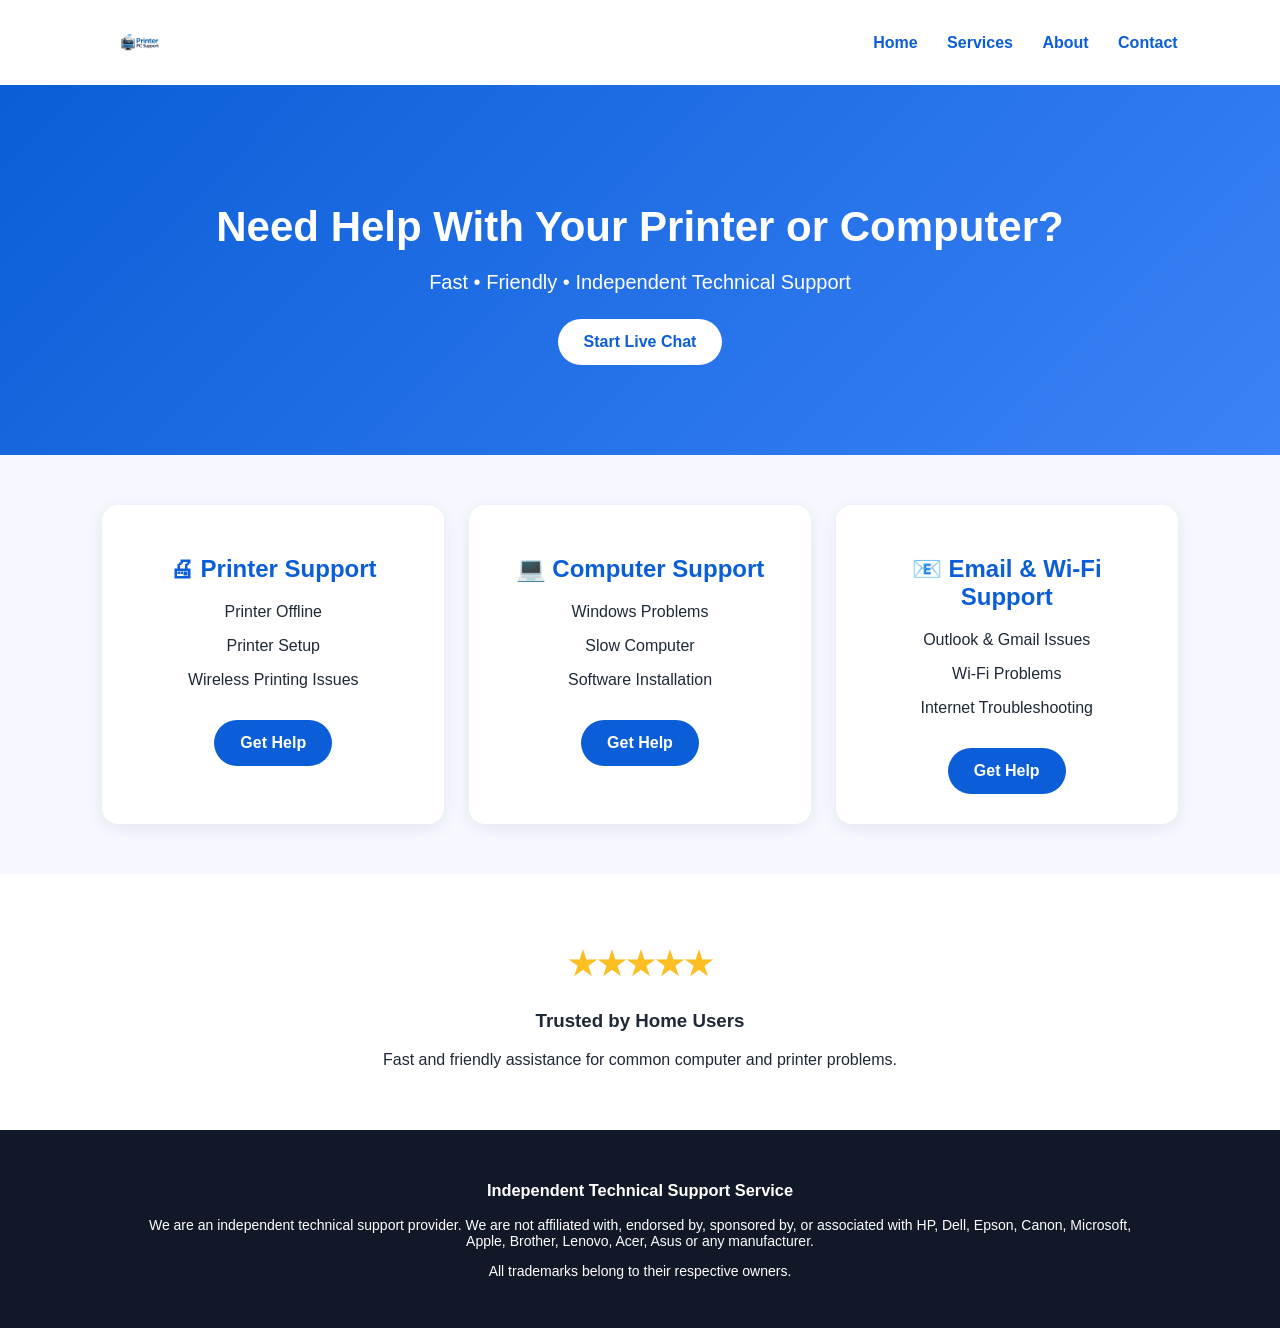
==== index.html @ ed14a3e2 "Redesign homepage" ====
<!DOCTYPE html>
<html>
<head>
    <title>Printer PC Support</title>
    <link rel="stylesheet" href="style.css">
</head>
<body>

<nav>
    <img src="images/logo.png" alt="Printer PC Support Logo" class="logo">
    <div>
        <a href="#">Home</a>
        <a href="#">Services</a>
        <a href="#">About</a>
        <a href="#">Contact</a>
    </div>
</nav>

<header class="hero">
    <h1>Need Help With Your Printer or Computer?</h1>
    <p>Fast • Friendly • Independent Technical Support</p>
    <button>Start Live Chat</button>
</header>

<section class="services">
    <div class="card">
        <h2>🖨 Printer Support</h2>
        <p>Printer Offline</p>
        <p>Printer Setup</p>
        <p>Wireless Printing Issues</p>
        <button>Get Help</button>
    </div>

    <div class="card">
        <h2>💻 Computer Support</h2>
        <p>Windows Problems</p>
        <p>Slow Computer</p>
        <p>Software Installation</p>
        <button>Get Help</button>
    </div>

    <div class="card">
        <h2>📧 Email & Wi-Fi Support</h2>
        <p>Outlook & Gmail Issues</p>
        <p>Wi-Fi Problems</p>
        <p>Internet Troubleshooting</p>
        <button>Get Help</button>
    </div>
</section>

<section class="trust">
    <h2>★★★★★</h2>
    <h3>Trusted by Home Users</h3>
    <p>Fast and friendly assistance for common computer and printer problems.</p>
</section>

<footer>
    <h3>Independent Technical Support Service</h3>
    <p>
        We are an independent technical support provider.
        We are not affiliated with, endorsed by, sponsored by,
        or associated with HP, Dell, Epson, Canon, Microsoft,
        Apple, Brother, Lenovo, Acer, Asus or any manufacturer.
    </p>
    <p>All trademarks belong to their respective owners.</p>
</footer>

</body>
</html>
---- style.css ----
body {
    margin: 0;
    font-family: Arial, sans-serif;
    background: #f5f8ff;
    color: #1f2937;
}

nav {
    background: white;
    padding: 15px 8%;
    display: flex;
    justify-content: space-between;
    align-items: center;
    box-shadow: 0 2px 10px rgba(0,0,0,0.08);
}

.logo {
    height: 55px;
    width: auto;
}

nav a {
    text-decoration: none;
    color: #0b5ed7;
    margin-left: 25px;
    font-weight: bold;
}

.hero {
    background: linear-gradient(135deg, #0b5ed7, #3b82f6);
    color: white;
    text-align: center;
    padding: 90px 20px;
}

.hero h1 {
    font-size: 42px;
    margin-bottom: 15px;
}

.hero p {
    font-size: 20px;
    margin-bottom: 25px;
}

button {
    background: white;
    color: #0b5ed7;
    border: none;
    padding: 14px 26px;
    border-radius: 30px;
    font-size: 16px;
    font-weight: bold;
    cursor: pointer;
}

.services {
    display: flex;
    gap: 25px;
    padding: 50px 8%;
    justify-content: center;
}

.card {
    background: white;
    padding: 30px;
    border-radius: 16px;
    width: 30%;
    box-shadow: 0 4px 18px rgba(0,0,0,0.08);
    text-align: center;
}

.card h2 {
    color: #0b5ed7;
}

.card button {
    background: #0b5ed7;
    color: white;
    margin-top: 15px;
}

.trust {
    text-align: center;
    padding: 45px 20px;
    background: white;
}

.trust h2 {
    color: #fbbf24;
    font-size: 32px;
}

footer {
    background: #111827;
    color: white;
    text-align: center;
    padding: 35px 10%;
    font-size: 14px;
}

@media (max-width: 768px) {
    nav {
        flex-direction: column;
        gap: 15px;
    }

    nav a {
        margin: 8px;
    }

    .hero h1 {
        font-size: 30px;
    }

    .services {
        flex-direction: column;
    }

    .card {
        width: auto;
    }
}
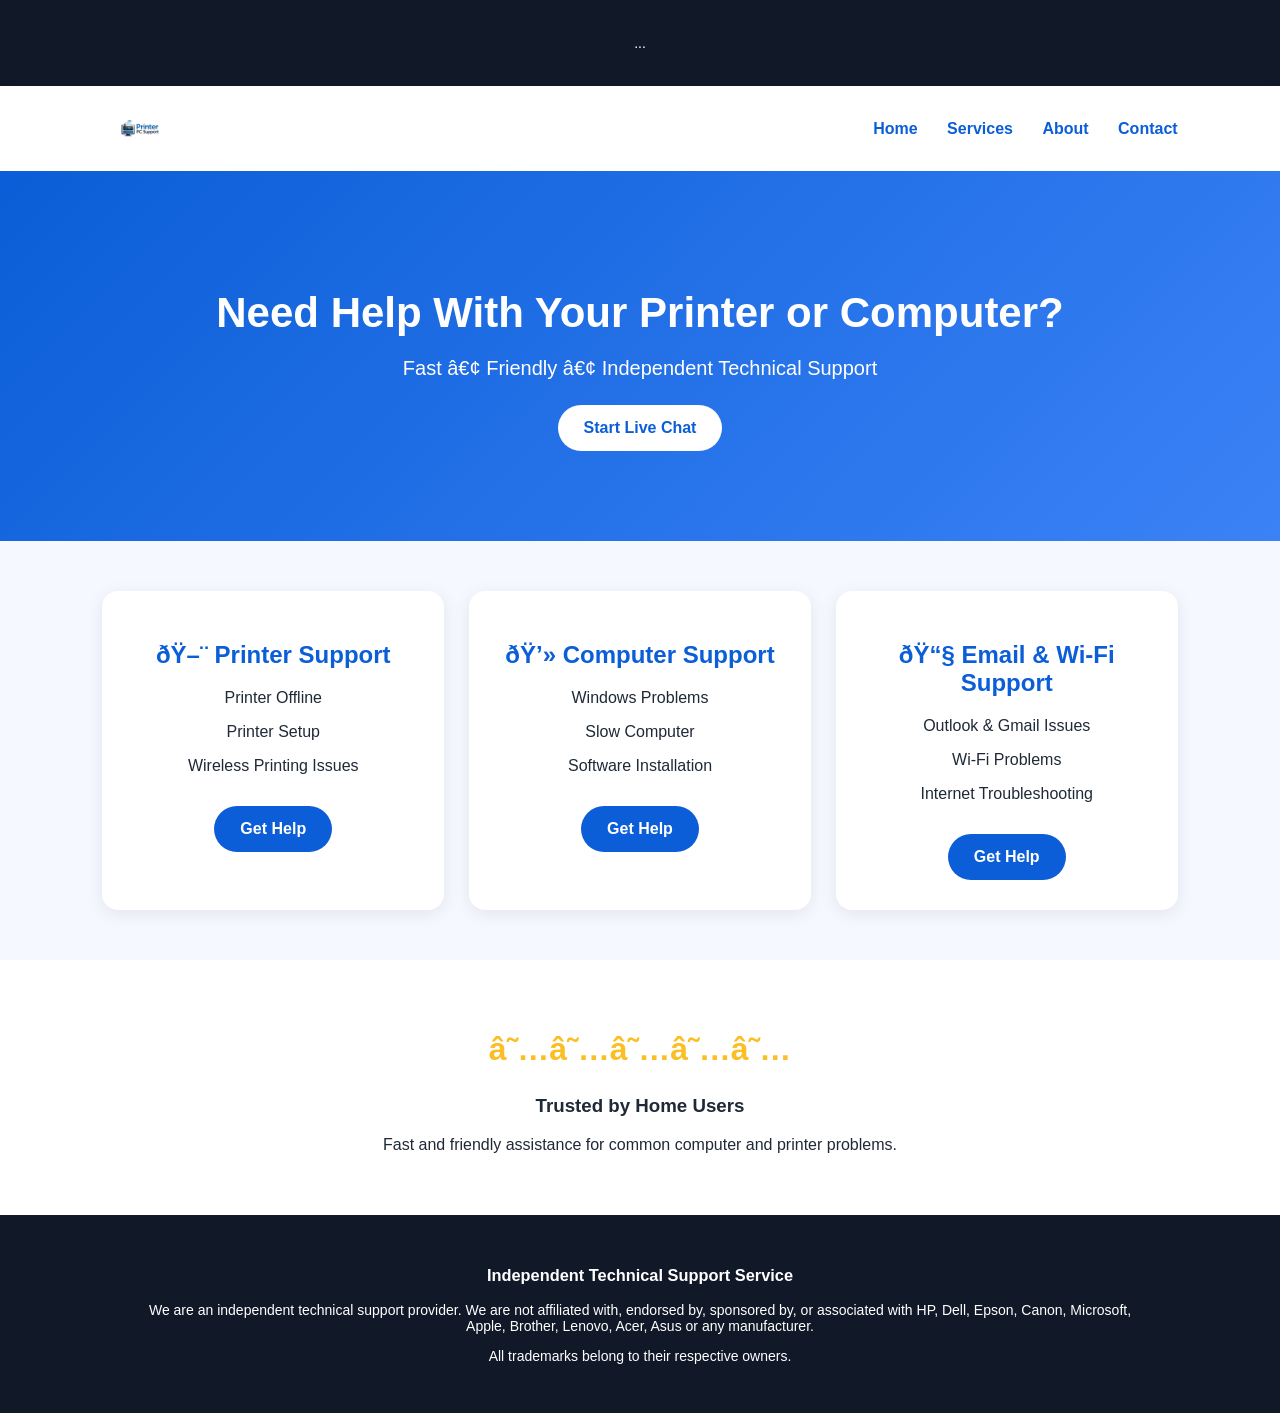
==== commit 6f1bba09: "Add live chat" ====
--- a/index.html
+++ b/index.html
@@ -5,6 +5,26 @@
     <link rel="stylesheet" href="style.css">
 </head>
 <body>
+    <footer>
+...
+</footer>
+
+<!--Start of Tawk.to Script-->
+<script type="text/javascript">
+var Tawk_API=Tawk_API||{}, Tawk_LoadStart=new Date();
+(function(){
+var s1=document.createElement("script"),s0=document.getElementsByTagName("script")[0];
+s1.async=true;
+s1.src='https://embed.tawk.to/6a2b639d8705f01c3509ac71/1jqsnq82i';
+s1.charset='UTF-8';
+s1.setAttribute('crossorigin','*');
+s0.parentNode.insertBefore(s1,s0);
+})();
+</script>
+<!--End of Tawk.to Script-->
+
+</body>
+</html>
 
 <nav>
     <img src="images/logo.png" alt="Printer PC Support Logo" class="logo">
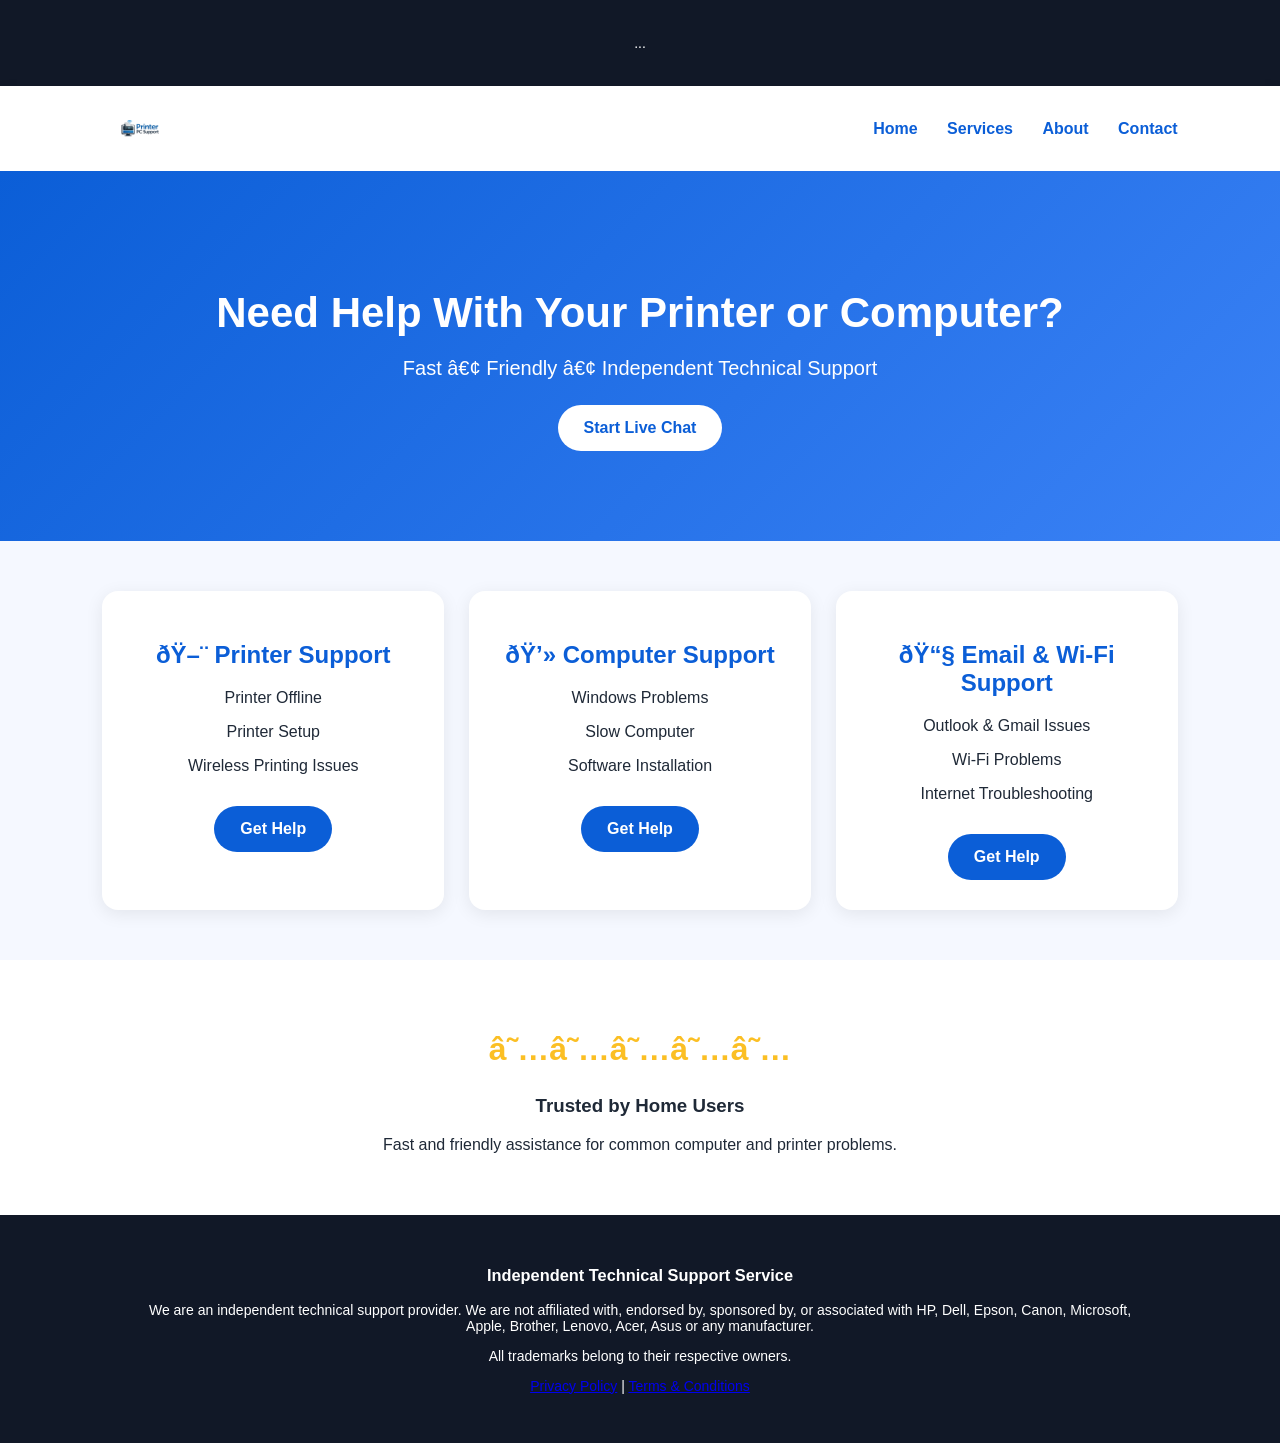
==== commit 8ca86b2e: "Add privacy and terms pages" ====
--- a/index.html
+++ b/index.html
@@ -29,10 +29,10 @@
 <nav>
     <img src="images/logo.png" alt="Printer PC Support Logo" class="logo">
     <div>
-        <a href="#">Home</a>
-        <a href="#">Services</a>
-        <a href="#">About</a>
-        <a href="#">Contact</a>
+       <a href="index.html">Home</a>
+<a href="services.html">Services</a>
+<a href="about.html">About</a>
+<a href="contact.html">Contact</a>
     </div>
 </nav>
 
@@ -83,6 +83,10 @@
         Apple, Brother, Lenovo, Acer, Asus or any manufacturer.
     </p>
     <p>All trademarks belong to their respective owners.</p>
+    <p>
+<a href="privacy.html">Privacy Policy</a> |
+<a href="terms.html">Terms & Conditions</a>
+</p>
 </footer>
 
 </body>
--- a/style.css
+++ b/style.css
@@ -120,4 +120,61 @@
     .card {
         width: auto;
     }
+}
+.page-content {
+    max-width: 1000px;
+    margin: auto;
+    padding: 50px 20px;
+    line-height: 1.8;
+}
+
+.page-content h1 {
+    color: #0B5ED7;
+}
+.page-hero {
+    background: linear-gradient(135deg, #0b5ed7, #3b82f6);
+    color: white;
+    text-align: center;
+    padding: 60px 20px;
+}
+
+.page-hero h1 {
+    font-size: 38px;
+}
+
+.page-box {
+    background: white;
+    padding: 30px;
+    border-radius: 16px;
+    box-shadow: 0 4px 18px rgba(0,0,0,0.08);
+    margin: 25px auto;
+    max-width: 900px;
+}
+
+.page-box h2 {
+    color: #0b5ed7;
+}
+.page-hero {
+    background: linear-gradient(135deg, #0b5ed7, #3b82f6);
+    color: white;
+    text-align: center;
+    padding: 60px 20px;
+}
+
+.page-content {
+    max-width: 1000px;
+    margin: auto;
+    padding: 40px 20px;
+}
+
+.page-box {
+    background: white;
+    padding: 30px;
+    border-radius: 16px;
+    box-shadow: 0 4px 18px rgba(0,0,0,0.08);
+    margin-bottom: 25px;
+}
+
+.page-box h2 {
+    color: #0b5ed7;
 }
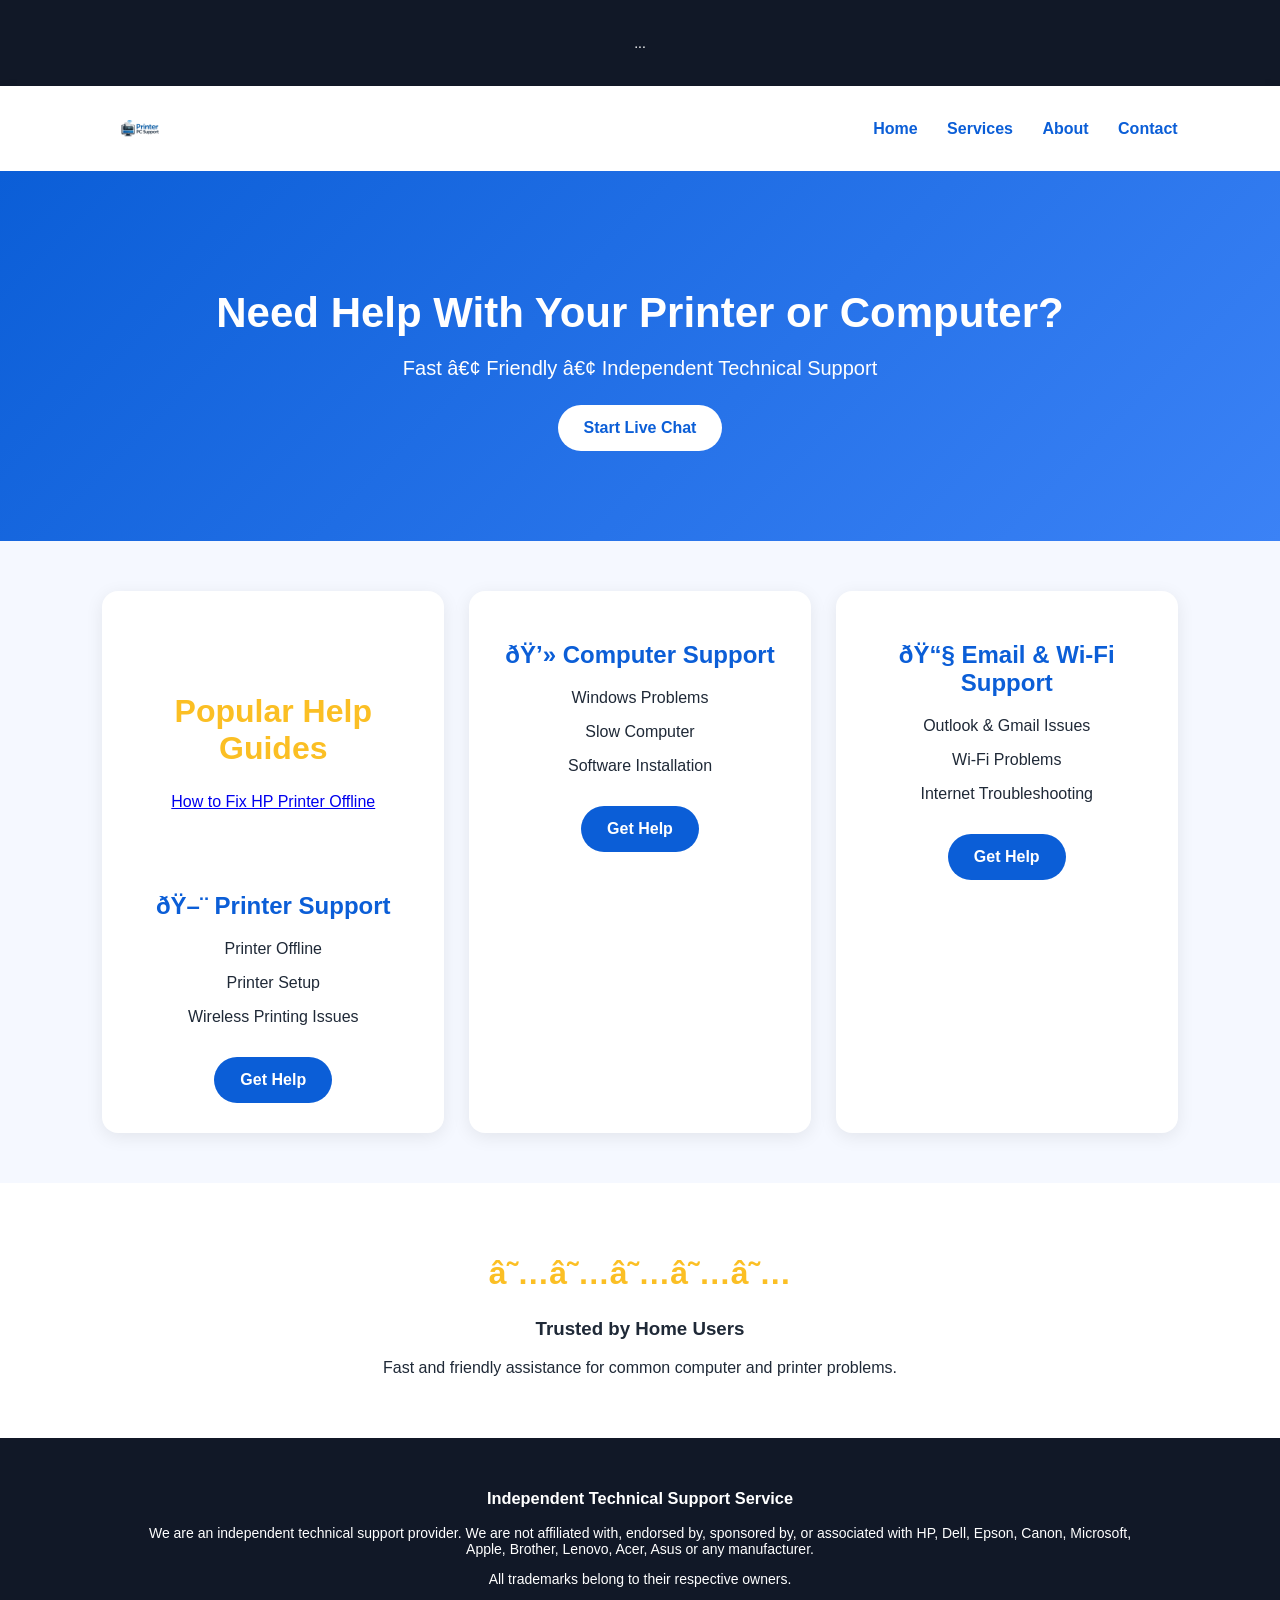
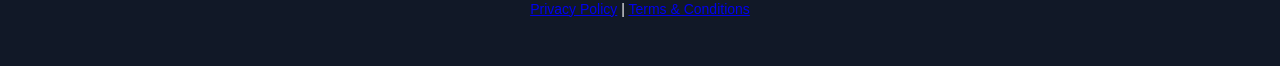
==== commit 51be1e20: "Add HP article" ====
--- a/index.html
+++ b/index.html
@@ -44,6 +44,16 @@
 
 <section class="services">
     <div class="card">
+        <section class="trust">
+<h2>Popular Help Guides</h2>
+
+<p>
+<a href="hp-printer-offline.html">
+How to Fix HP Printer Offline
+</a>
+</p>
+
+</section>
         <h2>🖨 Printer Support</h2>
         <p>Printer Offline</p>
         <p>Printer Setup</p>
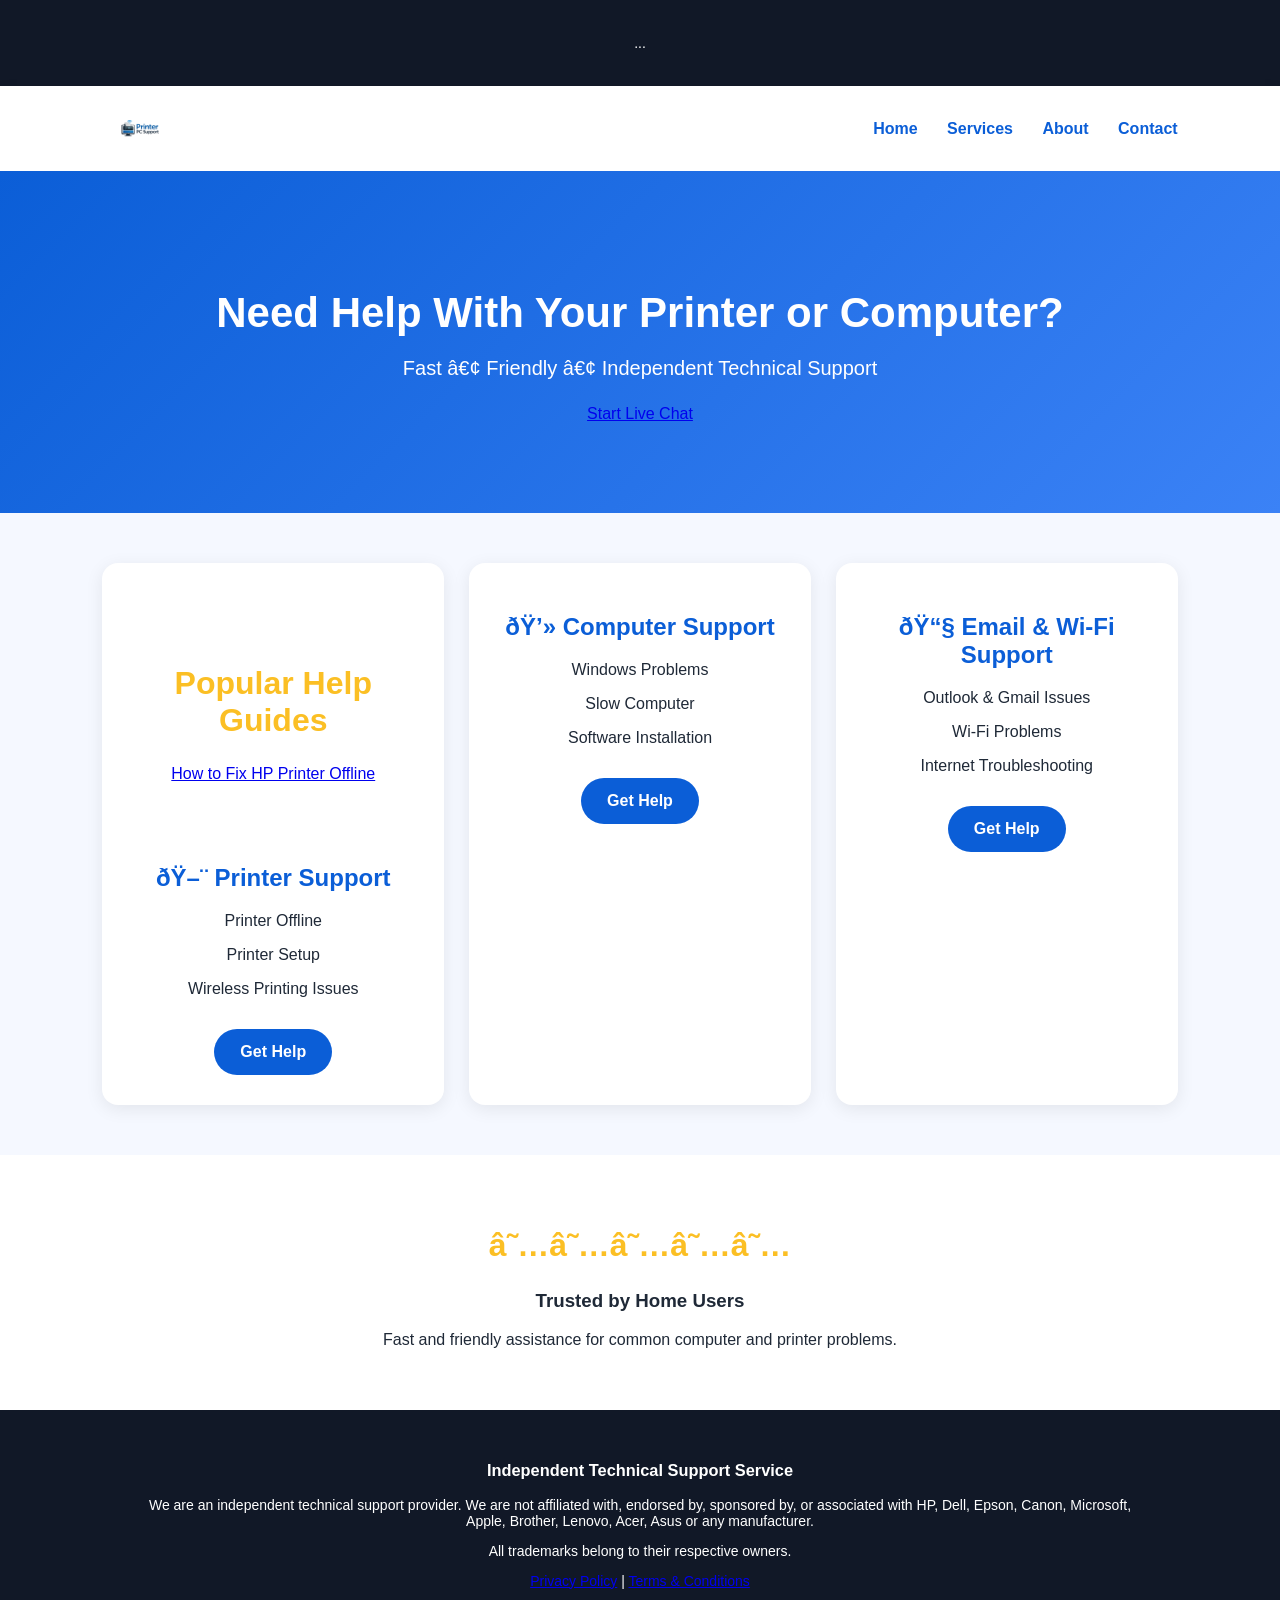
==== commit 12c297a4: "Add support articles" ====
--- a/index.html
+++ b/index.html
@@ -1,8 +1,9 @@
 <!DOCTYPE html>
 <html>
 <head>
-    <title>Printer PC Support</title>
-    <link rel="stylesheet" href="style.css">
+<meta name="google-site-verification" content="6Sb4AVI-Mo6RtgXJxq0x4gLP3ozEtMpCF7AAq2XGBbI" />
+<title>Printer PC Support</title>
+<link rel="stylesheet" href="style.css">
 </head>
 <body>
     <footer>
@@ -39,7 +40,7 @@
 <header class="hero">
     <h1>Need Help With Your Printer or Computer?</h1>
     <p>Fast • Friendly • Independent Technical Support</p>
-    <button>Start Live Chat</button>
+    <a href="#tawk-chat" class="chat-btn">Start Live Chat</a>
 </header>
 
 <section class="services">
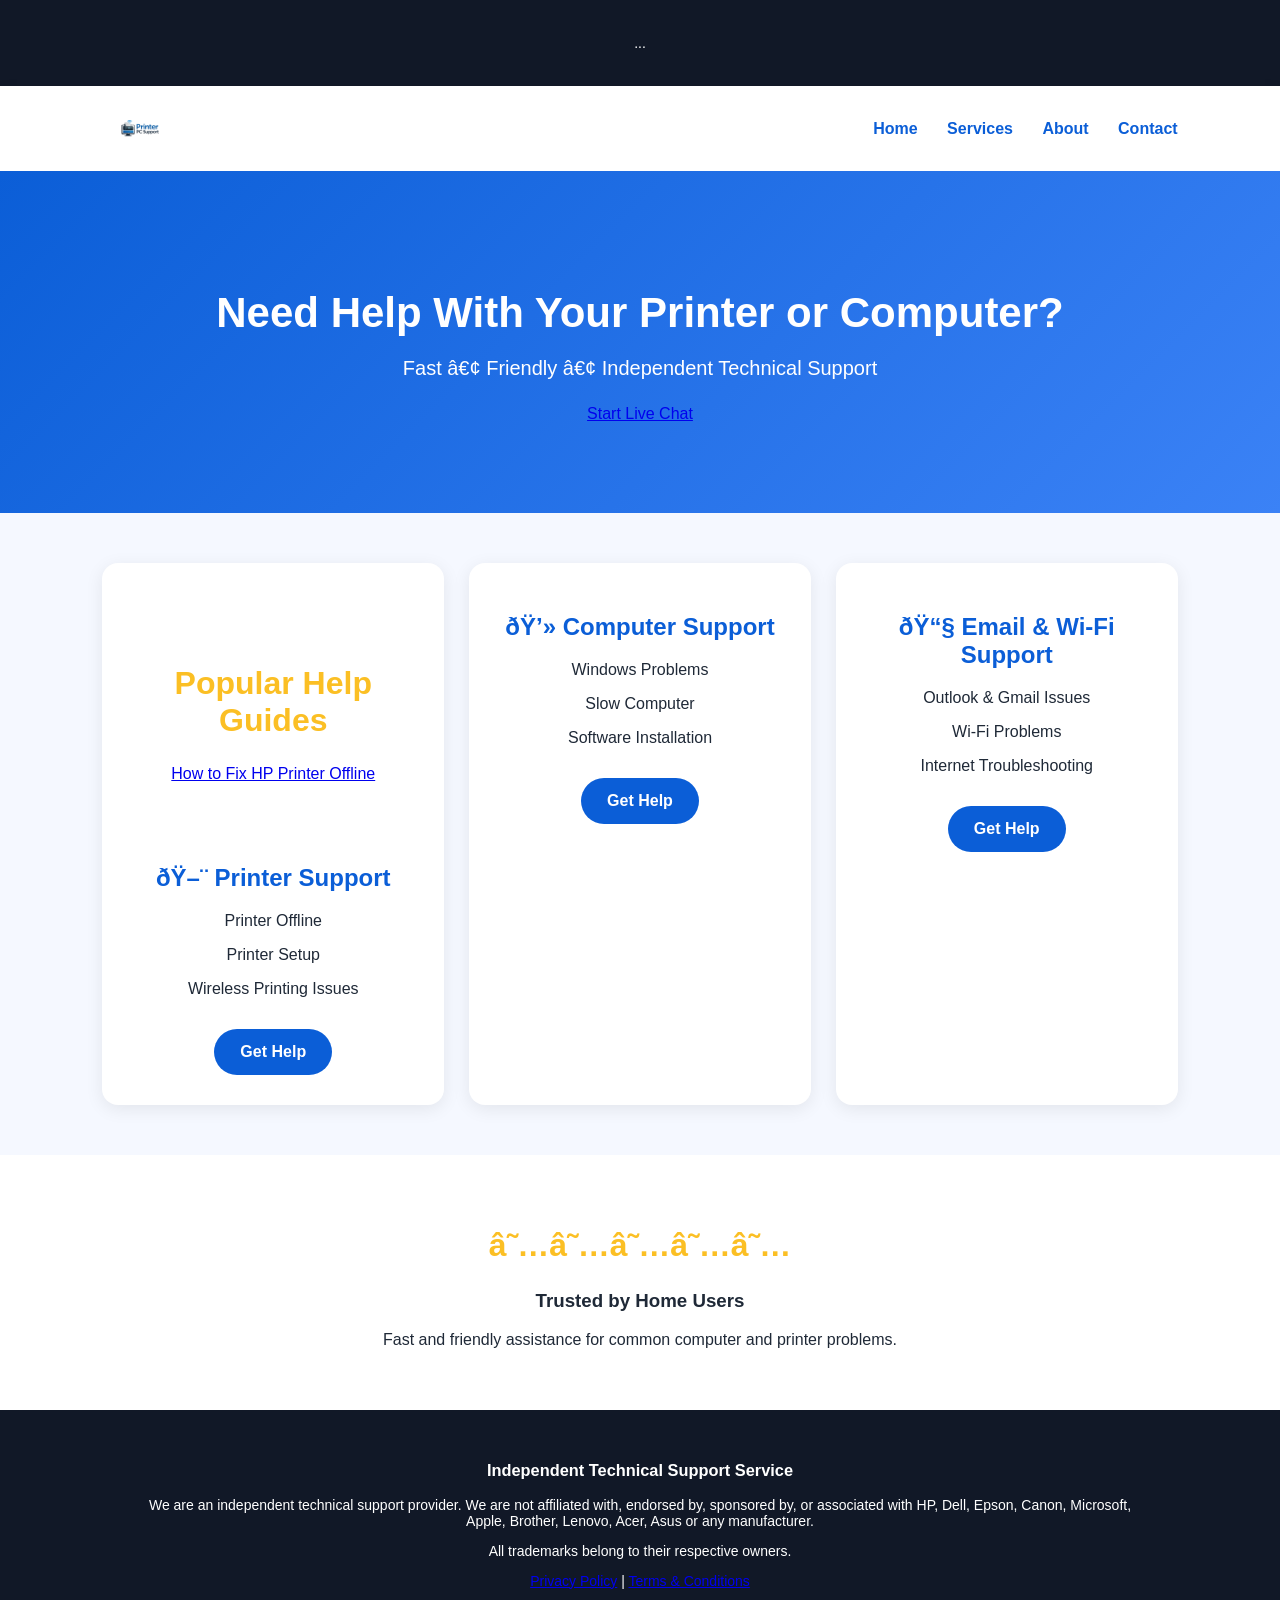
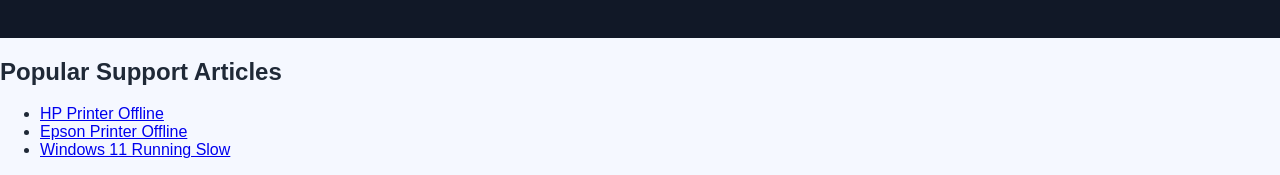
==== commit d452ddcd: "Add sitemap" ====
--- a/index.html
+++ b/index.html
@@ -101,4 +101,11 @@
 </footer>
 
 </body>
-</html>+</html>
+<h2>Popular Support Articles</h2>
+
+<ul>
+  <li><a href="hp-printer-offline.html">HP Printer Offline</a></li>
+  <li><a href="epson-printer-offline.html">Epson Printer Offline</a></li>
+  <li><a href="windows-11-running-slow.html">Windows 11 Running Slow</a></li>
+</ul>
